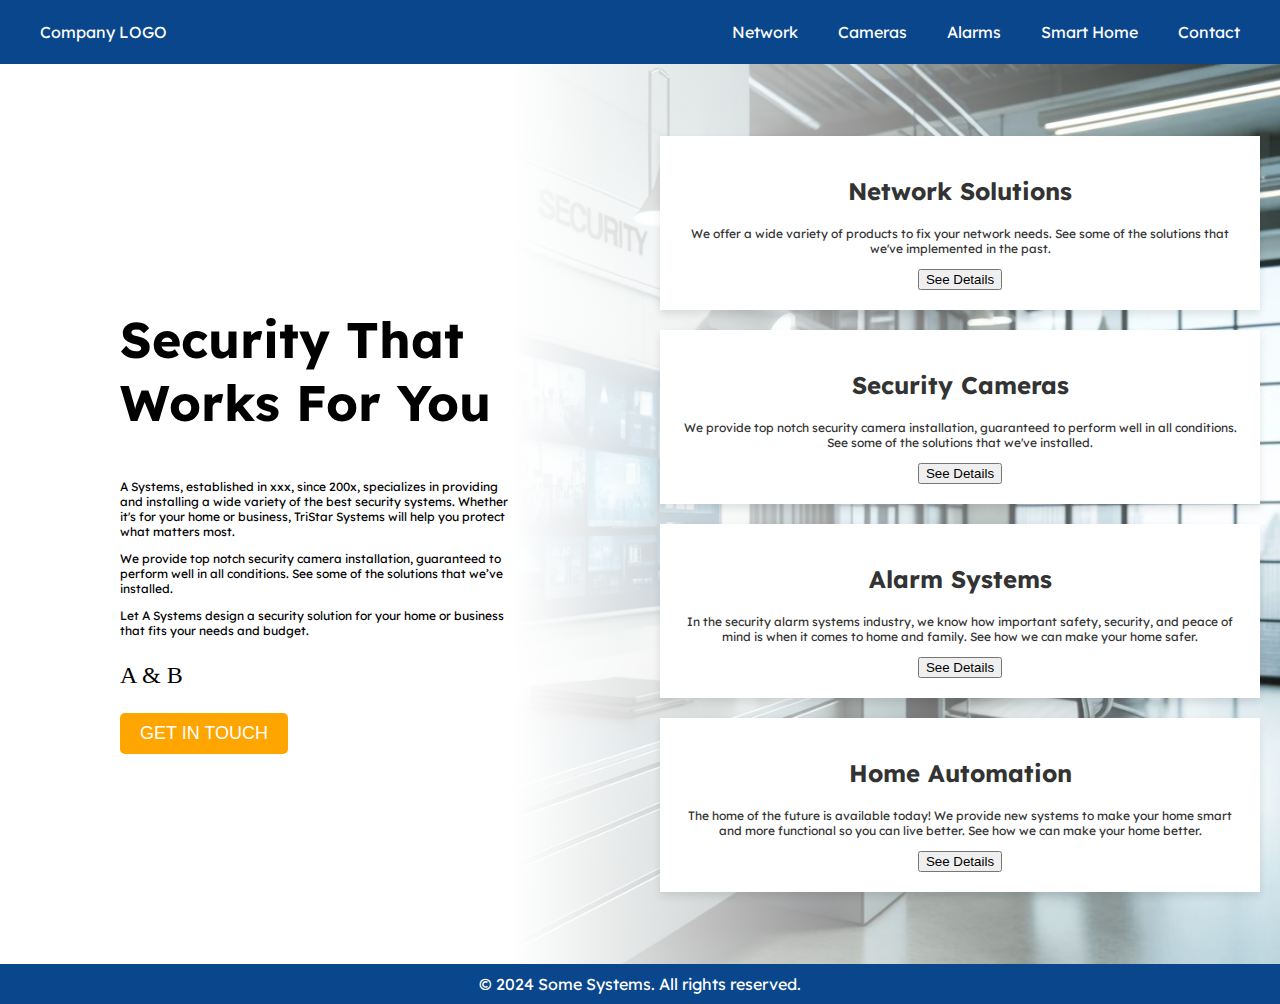
==== index.html @ 725c0234 "Completed prototype" ====
<!DOCTYPE html>
<html lang="en">
	<head>
		<meta charset="UTF-8" />
		<meta name="viewport" content="width=device-width, initial-scale=1.0" />
		<title>A Security Systems</title>
		<link href="https://fonts.googleapis.com/css2?family=Lexend+Deca&display=swap" rel="stylesheet" />
		<link rel="stylesheet" href="styles.css" />
	</head>
	<body>
		<script src="script.js" defer></script>
		<header>
			<div class="navbar" id="navbar">
				<a href="#home" class="logo">Company LOGO</a>
				<div class="navbar-right">
					<a href="#network">Network</a>
					<a href="#cameras">Cameras</a>
					<a href="#alarms">Alarms</a>
					<a href="#smart-home">Smart Home</a>
					<a href="#contact">Contact</a>
				</div>
				<a href="javascript:void(0);" class="icon" onclick="toggleMenu()"> &#9776; </a>
			</div>
		</header>

		<div class="container background-image">
			<div class="left-column">
				<section class="hero-section hero-background-image">
					<div class="text-content">
						<h1 id="main-title">Security That Works For You</h1>
						<div id="description-content">
							<p>
								A Systems, established in xxx, since 200x, specializes in providing and installing a wide variety of the best security
								systems. Whether it's for your home or business, TriStar Systems will help you protect what matters most.
							</p>
							<p>
								We provide top notch security camera installation, guaranteed to perform well in all conditions. See some of the solutions
								that we’ve installed.
							</p>
							<p>Let A Systems design a security solution for your home or business that fits your needs and budget.</p>
							<p class="signature">A & B</p>
							<button class="cta-button">Get in Touch</button>
						</div>
					</div>
				</section>
			</div>

			<div class="right-column">
				<div class="services">
					<article id="network-solutions">
						<h2>Network Solutions</h2>
						<p>
							We offer a wide variety of products to fix your network needs. See some of the solutions that we've implemented in the past.
						</p>
						<button>See Details</button>
					</article>
					<article id="security-cameras">
						<h2>Security Cameras</h2>
						<p>
							We provide top notch security camera installation, guaranteed to perform well in all conditions. See some of the solutions
							that we've installed.
						</p>
						<button>See Details</button>
					</article>
					<article id="alarm-systems">
						<h2>Alarm Systems</h2>
						<p>
							In the security alarm systems industry, we know how important safety, security, and peace of mind is when it comes to home and
							family. See how we can make your home safer.
						</p>
						<button>See Details</button>
					</article>
					<article id="home-automation">
						<h2>Home Automation</h2>
						<p>
							The home of the future is available today! We provide new systems to make your home smart and more functional so you can live
							better. See how we can make your home better.
						</p>
						<button>See Details</button>
					</article>
				</div>
			</div>
		</div>

		<footer>© 2024 Some Systems. All rights reserved.</footer>
	</body>
</html>
---- styles.css ----
:root {
	--primary-color: #0a468c;
	--secondary-color: #606e7f;
	--accent-color: #ff5722;
	--background-color: #ffffff;
	--text-color: #333333;
}

body,
html {
	margin: 0;
	padding: 0;
	background-color: var(--background-color);
	color: var(--text-color);
	font-family: Lexend Deca, sans-serif;
	display: flex;
	flex-direction: column;
	min-height: 100vh;
}

h1 {
	font-size: 50px;
}

p {
	font-size: 12px;
}

header {
	background-color: var(--primary-color);
	color: var(--background-color);
	padding: 10px 20px;
	text-align: center;
	top: 0;
	z-index: 1000;
}

.navbar {
	display: flex;
	justify-content: space-between;
	align-items: center;
}

.navbar a {
	color: white;
	padding: 12px 20px;
	border-radius: 5px;
	text-decoration: none;
	text-align: center;
	transition: background-color 0.3s;
}

.navbar a:hover,
.navbar a.active {
	background-color: #91eafa;
}

.navbar-right {
	display: flex;
}

.icon {
	display: none;
}

.container {
	display: flex;
	height: auto;
	width: auto;
}

.left-column,
.right-column {
	flex: 1;
	box-sizing: border-box;
}

.left-column {
	display: flex;
	align-items: center;
	justify-content: center;
}
.right-column {
	display: flex;
	align-items: center;
	justify-content: center;
	text-align: center;
}

.hero-section {
	display: flex;
	align-items: center;
	justify-content: space-between;
	padding: 20px;
	min-height: 100vh;
	padding: 0px 100px 0px 100px;
}

.text-content {
	width: 95%;
	position: relative;
	z-index: 2;
	color: black;
	padding: 20px;
}

.hero-section .text-content #description-content {
	max-width: 100%;
	margin: 0 auto;
}

.hero-section .text-content {
	display: flex;
	flex-direction: column;
}

.image-content {
	width: 50%;
}

.image-content img {
	width: 100%;
	height: auto;
	display: block;
}

.hero-background-image {
	position: relative;
	z-index: 1;
}

.background-image {
	background-image: linear-gradient(to left, rgba(255, 255, 255, 0) 0%, rgba(255, 255, 255, 1) 60%), url("img/bg.webp");
	background-size: cover;
	background-position: center;
	z-index: 0;
}

.image-opacity {
	position: absolute;
	top: 0;
	left: 0;
	right: 0;
	bottom: 0;
	background-image: linear-gradient(to right, rgba(255, 255, 255, 0) 0%, rgba(255, 255, 255, 1) 100%), url("img/bg.webp");
	background-size: cover;
	background-position: center;
	transform: scaleX(-1);
	opacity: 0.5;
	z-index: -1;
}

.button,
.call-to-action {
	background-color: var(--accent-color);
	color: var(--background-color);
}

.cta-button {
	background-color: orange;
	color: white;
	padding: 10px 20px;
	font-size: 18px;
	border: none;
	border-radius: 5px;
	cursor: pointer;
	text-transform: uppercase;
}

.signature {
	font-family: "Brush Script MT", cursive;
	font-size: 24px;
}

.services article {
	margin: 20px;
	padding: 20px;
	background-color: white;
	box-shadow: 0 4px 8px rgba(0, 0, 0, 0.1);
	transition: transform 0.3s ease-in-out;
}

.services article:hover {
	transform: translateY(-10px);
}

footer {
	background-color: var(--primary-color);
	color: var(--background-color);
	text-align: center;
	padding: 10px 0;
}

@media screen and (max-width: 768px) {
	.navbar-right {
		flex-direction: column;
		width: 100%;
		display: none;
		position: absolute;
		right: 0;
		top: 48px;
		background: rgba(51, 51, 51, 0.9);
	}

	.navbar a.icon {
		display: block;
	}

	.hero-section {
		flex-direction: column;
	}

	.text-content,
	.image-content {
		width: 100%;
	}
}

@media screen and (max-width: 480px) {
	.navbar {
		flex-direction: column;
		align-items: flex-start;
	}

	.navbar a,
	.navbar a.icon {
		padding: 10px;
		width: 100%;
		text-align: left;
	}

	.navbar a.icon {
		position: absolute;
		right: 0;
		top: 0;
	}

	.cta-button {
		padding: 8px 16px;
		font-size: 16px;
	}

	#hero h1 {
		font-size: 24px;
	}
}
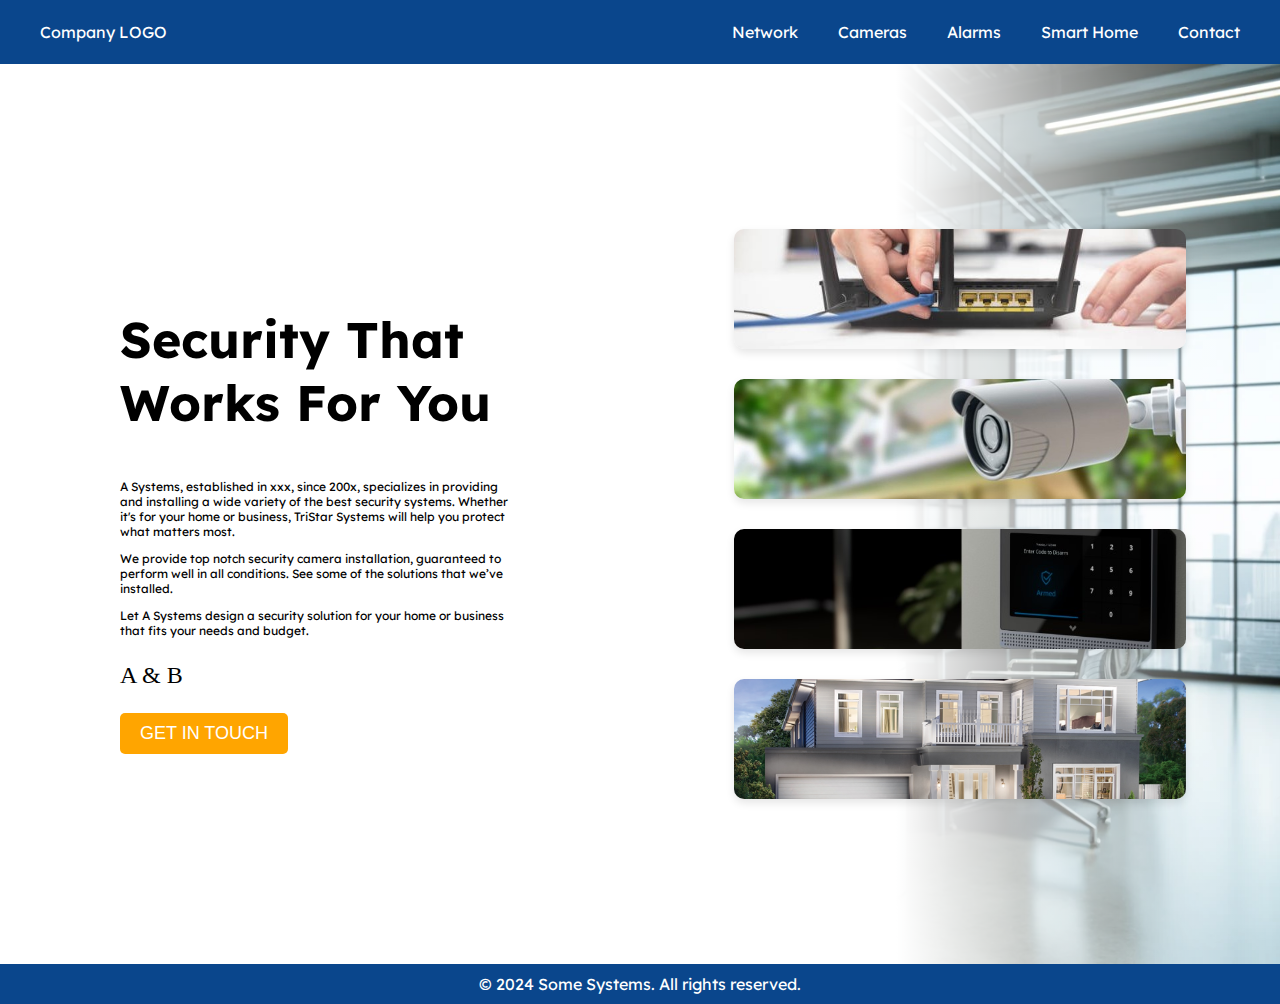
==== commit c53d6121: "Merge pull request #1 from uynot:dev" ====
--- a/index.html
+++ b/index.html
@@ -45,14 +45,13 @@
 				</section>
 			</div>
 
-			<div class="right-column">
+			<!-- <div class="right-column">
 				<div class="services">
 					<article id="network-solutions">
 						<h2>Network Solutions</h2>
 						<p>
 							We offer a wide variety of products to fix your network needs. See some of the solutions that we've implemented in the past.
 						</p>
-						<button>See Details</button>
 					</article>
 					<article id="security-cameras">
 						<h2>Security Cameras</h2>
@@ -60,7 +59,7 @@
 							We provide top notch security camera installation, guaranteed to perform well in all conditions. See some of the solutions
 							that we've installed.
 						</p>
-						<button>See Details</button>
+						<img src="img/camera.jpg" alt="Security Camera" class="hover-image" />
 					</article>
 					<article id="alarm-systems">
 						<h2>Alarm Systems</h2>
@@ -68,7 +67,6 @@
 							In the security alarm systems industry, we know how important safety, security, and peace of mind is when it comes to home and
 							family. See how we can make your home safer.
 						</p>
-						<button>See Details</button>
 					</article>
 					<article id="home-automation">
 						<h2>Home Automation</h2>
@@ -76,7 +74,59 @@
 							The home of the future is available today! We provide new systems to make your home smart and more functional so you can live
 							better. See how we can make your home better.
 						</p>
-						<button>See Details</button>
+					</article>
+				</div>
+			</div> -->
+
+			<div class="right-column">
+				<div class="services">
+					<article id="network-solutions" class="service-article">
+						<a href="#" class="service-link">
+							<img src="img/router2.jpg" alt="Network" class="item-background-image" />
+							<div class="service-overlay">
+								<h2>Network Solutions</h2>
+								<p>
+									We offer a wide variety of products to fix your network needs. See some of the solutions that we've implemented in the
+									past.
+								</p>
+							</div>
+						</a>
+					</article>
+					<article id="security-cameras" class="service-article">
+						<a href="#" class="service-link">
+							<img src="img/cctv.jpg" alt="Security Camera" class="item-background-image" />
+							<div class="service-overlay">
+								<h2>Security Cameras</h2>
+								<p>
+									We provide top notch security camera installation, guaranteed to perform well in all conditions. See some of the solutions
+									that we've installed.
+								</p>
+							</div>
+						</a>
+					</article>
+					<article id="alarm-systems" class="service-article">
+						<a href="#" class="service-link">
+							<img src="img/alarm2.jpg" alt="Alarm Systems" class="item-background-image" />
+							<div class="service-overlay">
+								<h2>Alarm Systems</h2>
+								<p>
+									We provide top notch security camera installation, guaranteed to perform well in all conditions. See some of the solutions
+									that we've installed.
+								</p>
+							</div>
+						</a>
+					</article>
+					<article id="home-automation" class="service-article">
+						<a href="#" class="service-link">
+							<img src="img/home.jpg" alt="Security Camera" class="item-background-image" />
+							<div class="service-overlay">
+								<h2>Home Automation</h2>
+								<p>
+									The home of the future is available today! We provide new systems to make your home smart and more functional so you can
+									live better. See how we can make your home better.
+								</p>
+							</div>
+						</a>
 					</article>
 				</div>
 			</div>
--- a/styles.css
+++ b/styles.css
@@ -130,7 +130,7 @@
 }
 
 .background-image {
-	background-image: linear-gradient(to left, rgba(255, 255, 255, 0) 0%, rgba(255, 255, 255, 1) 60%), url("img/bg.webp");
+	background-image: linear-gradient(to left, rgba(255, 255, 255, 0) 0%, rgba(255, 255, 255, 1) 30%), url("img/bg.webp");
 	background-size: cover;
 	background-position: center;
 	z-index: 0;
@@ -172,16 +172,76 @@
 	font-size: 24px;
 }
 
+.services {
+	width: 80%;
+}
+
 .services article {
-	margin: 20px;
-	padding: 20px;
-	background-color: white;
+	position: relative;
+	overflow: hidden;
+	margin: 30px;
+	height: 120px;
+	border-radius: 10px;
 	box-shadow: 0 4px 8px rgba(0, 0, 0, 0.1);
-	transition: transform 0.3s ease-in-out;
-}
-
-.services article:hover {
-	transform: translateY(-10px);
+}
+
+.service-link {
+	display: block;
+	position: relative;
+	width: 100%;
+	height: 100%;
+	text-decoration: none;
+}
+
+.item-background-image {
+	width: 100%;
+	height: 100%;
+	object-fit: cover;
+	position: absolute;
+	top: 0;
+	left: 0;
+	z-index: 1;
+}
+
+.service-overlay {
+	position: absolute;
+	top: 0;
+	right: 0;
+	bottom: 0;
+	width: 100%;
+	background: rgba(255, 255, 255, 0.9);
+	transition: right 0.5s ease;
+	display: flex;
+	flex-direction: column;
+	justify-content: center;
+	padding: 10px;
+	box-sizing: border-box;
+	z-index: 2;
+}
+
+.service-overlay {
+	position: absolute;
+	top: 0;
+	right: -100%;
+	bottom: 0;
+	width: 100%;
+	background: rgba(255, 255, 255, 0.9);
+	transition: right 0.5s ease;
+	display: flex;
+	flex-direction: column;
+	justify-content: center;
+	padding: 10px;
+	box-sizing: border-box;
+	z-index: 2;
+}
+
+.service-overlay p,
+.service-overlay h2 {
+	margin: 10px 0px 10px 0px;
+}
+
+.services article:hover .service-overlay {
+	right: 0;
 }
 
 footer {
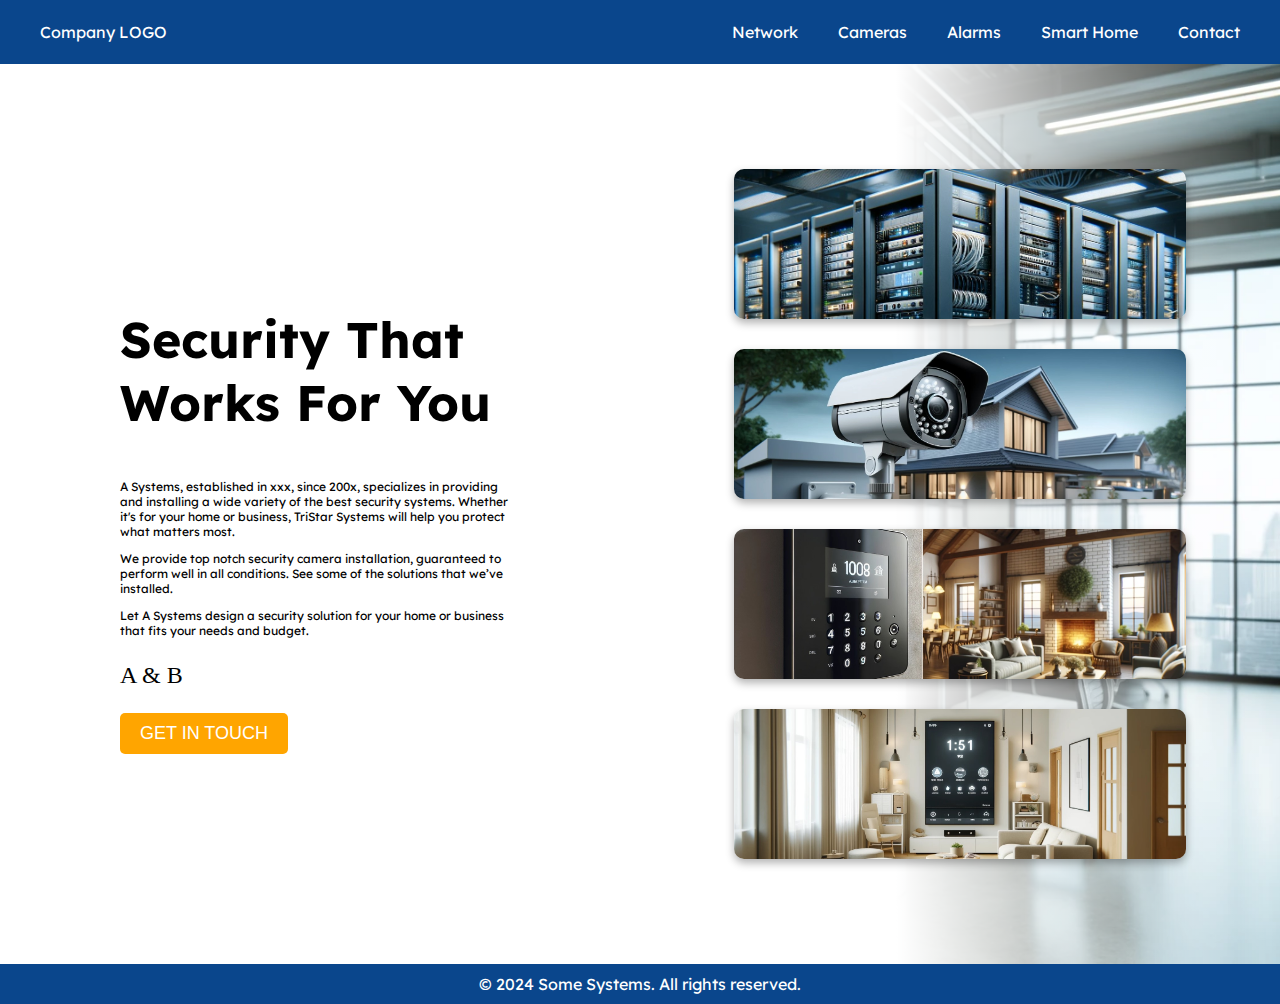
==== commit 8bfe701c: "changed index right column images" ====
--- a/index.html
+++ b/index.html
@@ -82,7 +82,7 @@
 				<div class="services">
 					<article id="network-solutions" class="service-article">
 						<a href="#" class="service-link">
-							<img src="img/router2.jpg" alt="Network" class="item-background-image" />
+							<img src="img/gen-server-cropped.jpg" alt="Network" class="item-background-image" />
 							<div class="service-overlay">
 								<h2>Network Solutions</h2>
 								<p>
@@ -94,7 +94,7 @@
 					</article>
 					<article id="security-cameras" class="service-article">
 						<a href="#" class="service-link">
-							<img src="img/cctv.jpg" alt="Security Camera" class="item-background-image" />
+							<img src="img/gen-cctv-cropped.jpg" alt="Security Camera" class="item-background-image" />
 							<div class="service-overlay">
 								<h2>Security Cameras</h2>
 								<p>
@@ -106,7 +106,7 @@
 					</article>
 					<article id="alarm-systems" class="service-article">
 						<a href="#" class="service-link">
-							<img src="img/alarm2.jpg" alt="Alarm Systems" class="item-background-image" />
+							<img src="img/gen-alarm-cropped.jpg" alt="Alarm Systems" class="item-background-image" />
 							<div class="service-overlay">
 								<h2>Alarm Systems</h2>
 								<p>
@@ -118,7 +118,7 @@
 					</article>
 					<article id="home-automation" class="service-article">
 						<a href="#" class="service-link">
-							<img src="img/home.jpg" alt="Security Camera" class="item-background-image" />
+							<img src="img/gen-homeauto-cropped.jpg" alt="Security Camera" class="item-background-image" />
 							<div class="service-overlay">
 								<h2>Home Automation</h2>
 								<p>
--- a/styles.css
+++ b/styles.css
@@ -180,9 +180,9 @@
 	position: relative;
 	overflow: hidden;
 	margin: 30px;
-	height: 120px;
+	height: 150px;
 	border-radius: 10px;
-	box-shadow: 0 4px 8px rgba(0, 0, 0, 0.1);
+	box-shadow: 0 4px 8px rgba(0, 0, 0, 0.3);
 }
 
 .service-link {
@@ -225,7 +225,7 @@
 	right: -100%;
 	bottom: 0;
 	width: 100%;
-	background: rgba(255, 255, 255, 0.9);
+	background: rgba(255, 255, 255, 0.7);
 	transition: right 0.5s ease;
 	display: flex;
 	flex-direction: column;
@@ -238,6 +238,12 @@
 .service-overlay p,
 .service-overlay h2 {
 	margin: 10px 0px 10px 0px;
+	color: var(--text-color);
+}
+
+.service-overlay:active p,
+.service-overlay:active h2 {
+	color: #ffa500;
 }
 
 .services article:hover .service-overlay {
